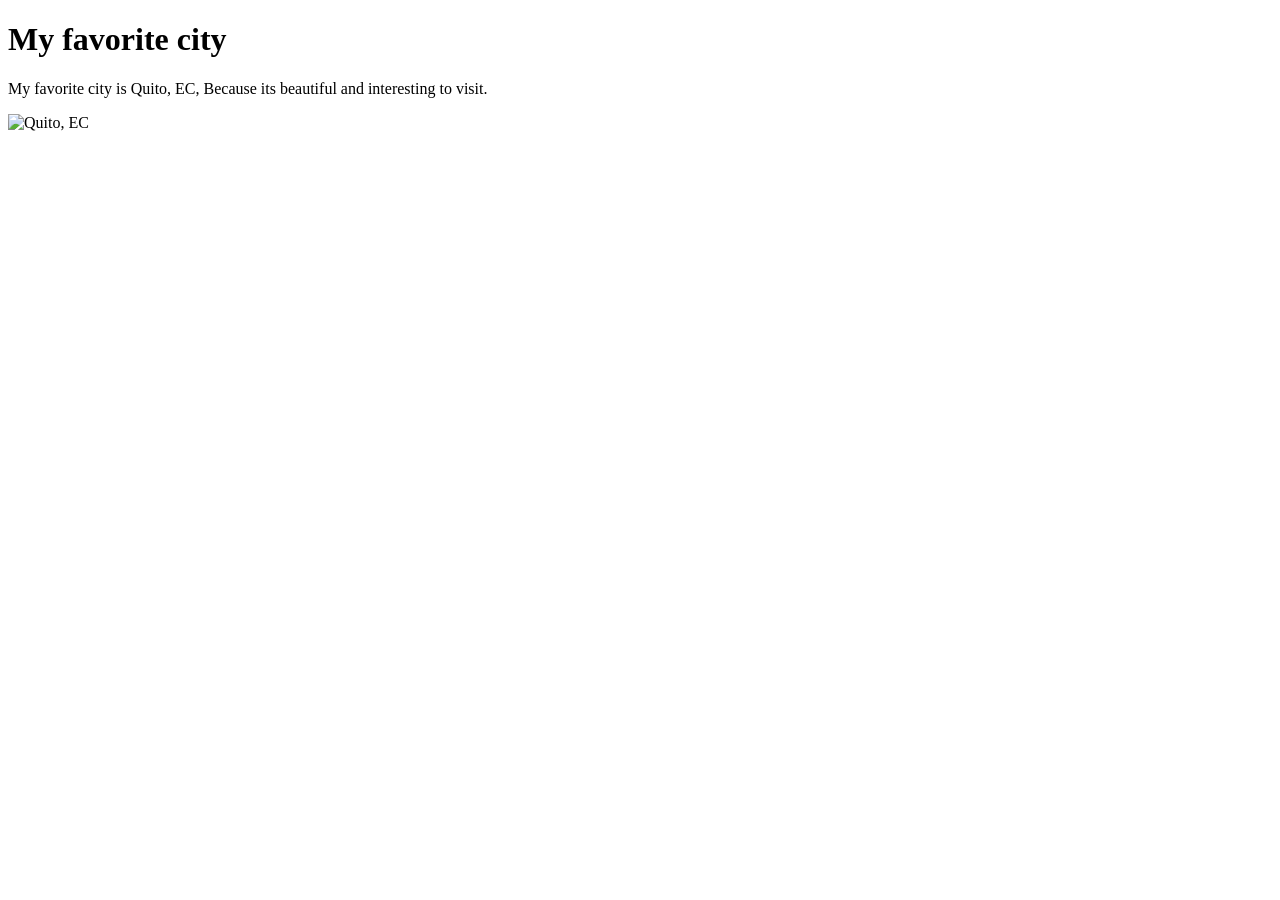
==== week01/favorite-city.html @ 392bf887 "add favorite city html" ====
<!DOCTYPE html>
<html lang="en">

<head>
    <meta charset="UTF-8">
    <meta name="viewport" content="width=device-width, initial-scale=1.0">
    <title>My favorite city - Brother Jared</title>
</head>
<h1>My favorite city</h1>
<p>My favorite city is Quito, EC, Because its beautiful and interesting to visit.</p>
<img src="https://upload.wikimedia.org/wikipedia/commons/7/79/Quito_montage.png" alt="Quito, EC">

<body>

</body>

</html>
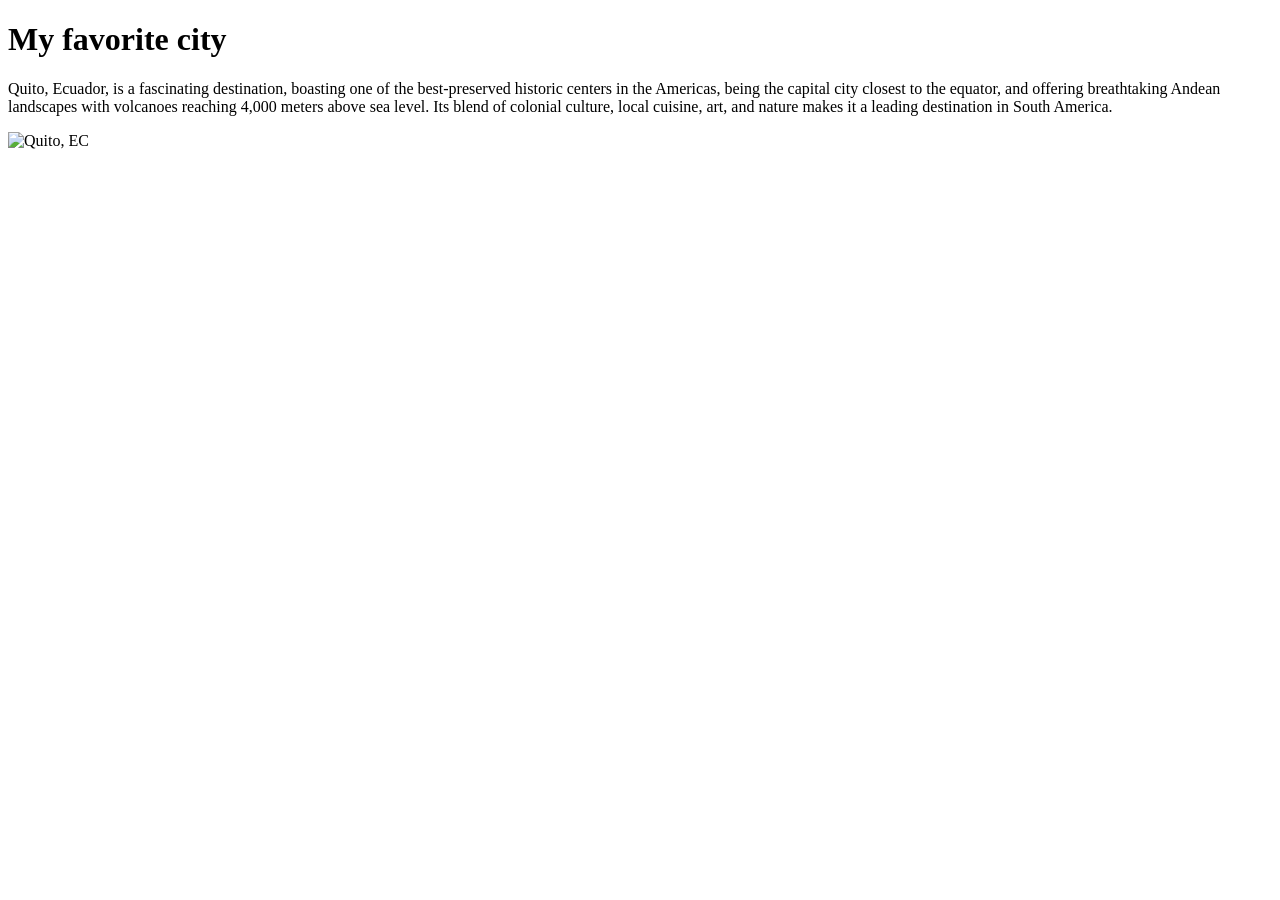
==== commit 48fa504b: "personal web" ====
--- a/week01/favorite-city.html
+++ b/week01/favorite-city.html
@@ -4,10 +4,14 @@
 <head>
     <meta charset="UTF-8">
     <meta name="viewport" content="width=device-width, initial-scale=1.0">
-    <title>My favorite city - Brother Jared</title>
+    <title>My favorite city.</title>
 </head>
 <h1>My favorite city</h1>
-<p>My favorite city is Quito, EC, Because its beautiful and interesting to visit.</p>
+<p>Quito, Ecuador, is a fascinating destination, boasting one of the best-preserved historic centers
+    in
+    the Americas, being the capital city closest to the equator, and offering breathtaking Andean
+    landscapes with volcanoes reaching 4,000 meters above sea level. Its blend of colonial culture,
+    local cuisine, art, and nature makes it a leading destination in South America.</p>
 <img src="https://upload.wikimedia.org/wikipedia/commons/7/79/Quito_montage.png" alt="Quito, EC">
 
 <body>
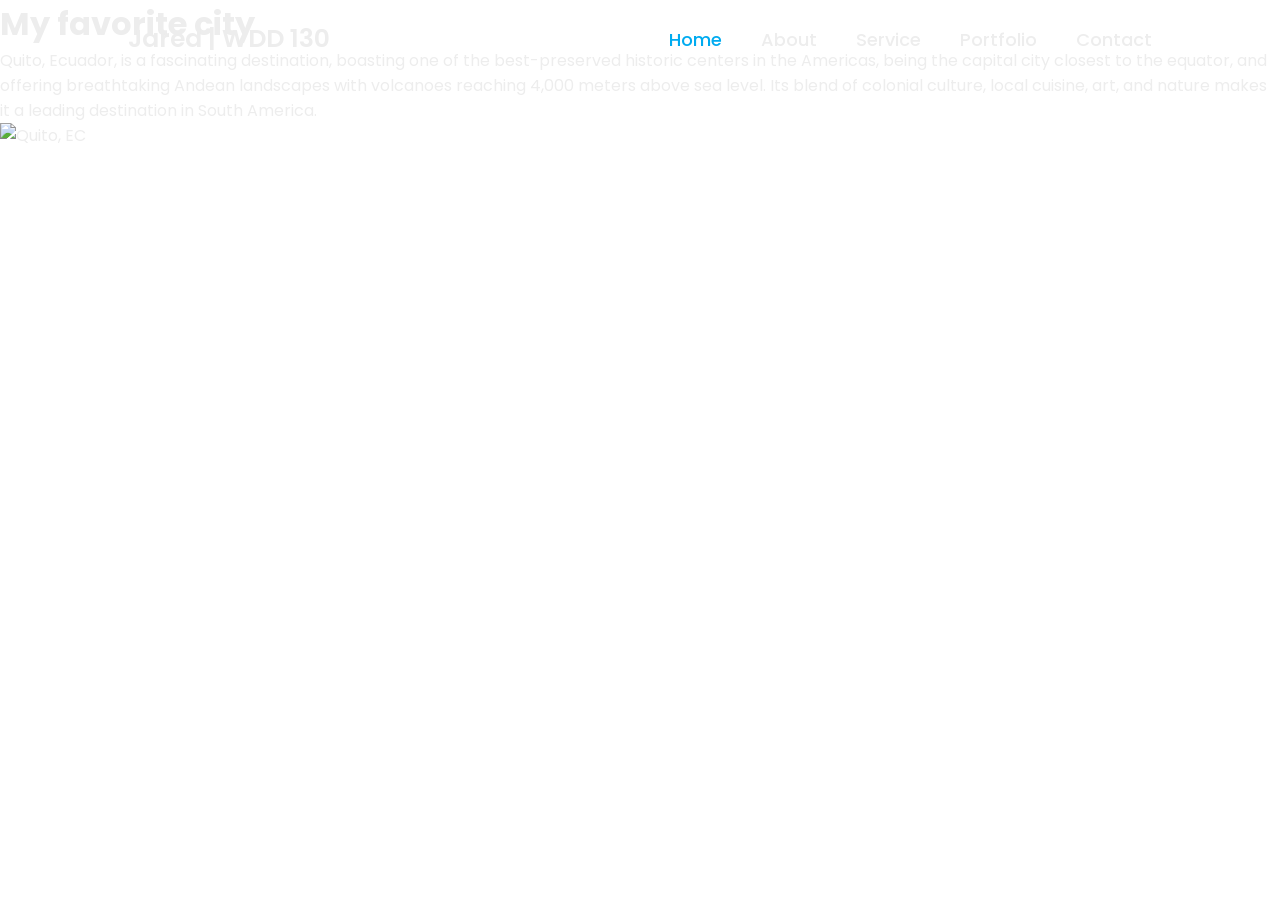
==== commit c3b91080: "Favorite" ====
--- a/week01/favorite-city.html
+++ b/week01/favorite-city.html
@@ -3,8 +3,15 @@
 
 <head>
     <meta charset="UTF-8">
+    <meta http-equiv="X-UA-Compatible" content="IE=edge">
     <meta name="viewport" content="width=device-width, initial-scale=1.0">
     <title>My favorite city.</title>
+    <link rel="stylesheet" href="style.css">
+    <link href="https://cdn.boxicons.com/3.0.8/fonts/basic/boxicons.min.css" rel="stylesheet">
+    <link href="https://cdn.boxicons.com/3.0.8/fonts/filled/boxicons-filled.min.css"
+      rel="stylesheet">
+    <link href="https://cdn.boxicons.com/3.0.8/fonts/brands/boxicons-brands.min.css"
+      rel="stylesheet">
 </head>
 <h1>My favorite city</h1>
 <p>Quito, Ecuador, is a fascinating destination, boasting one of the best-preserved historic centers
@@ -16,6 +23,17 @@
 
 <body>
 
+    <header class="header">
+        <a href="#" class="logo">Jared | WDD 130</a>
+
+        <nav class="navbar">
+            <a href="#" class="active">Home</a>
+            <a href="#">About</a>
+            <a href="#">Service</a>
+            <a href="#">Portfolio</a>
+            <a href="#">Contact</a>
+        </nav>
+
 </body>
 
 </html>
--- a/week01/style.css
+++ b/week01/style.css
@@ -0,0 +1,186 @@
+@import url('https://fonts.googleapis.com/css2?family=poppins:wght@300;400;500;600;700;800;900&display=swap');
+
+* {
+    margin: 0;
+    padding: 0;
+    box-sizing: border-box;
+    font-family: 'Poppins', sans-serif;
+}
+
+body {
+
+    color: #ededed;
+}
+
+.header {
+    position: fixed;
+    top: 0;
+    left: 0;
+    width: 100%;
+    padding: 20px 10%;
+    background: transparent;
+    display: flex;
+    justify-content: space-between;
+    align-items: center;
+    z-index: 100;
+}
+
+.logo {
+    font-size: 25px;
+    color: #ededed;
+    text-decoration: none;
+    font-weight: 600;
+}
+
+.navbar a {
+    font-size: 18px;
+    color: #ededed;
+    text-decoration: none;
+    font-weight: 500;
+    margin-left: 35px;
+    transition: .3s;
+}
+
+.navbar a:hover,
+.navbar a.active {
+    color: #00abf0;
+}
+
+.home {
+    height: 100vh;
+    background: #081b29;
+    background-size: cover;
+    background-position: center;
+    display: flex;
+    align-items: center;
+    padding: 0 10%;
+}
+
+.home-content {
+    max-width: 600px;
+}
+
+.home-content h1 {
+    font-size: 56px;
+    font-weight: 700;
+    line-height: 1.2;
+}
+
+.home-content h3 {
+    font-size: 32px;
+    font-weight: 700;
+    color: #00abf0;
+}
+
+.home-content p {
+    font-size: 16px;
+    margin: 20px 0 40px;
+}
+
+.home-content .btn-box {
+    display: flex;
+    justify-content: space-between;
+    width: 345px;
+    height: 50px;
+
+}
+
+.btn-box a {
+    position: relative;
+    display: inline-flex;
+    justify-content: center;
+    align-items: center;
+    width: 150px;
+    height: 100%;
+    background: #00abf0;
+    border: 2px solid #00abf0;
+    border-radius: 8px;
+    font-size: 19px;
+    color: #081b29;
+    text-decoration: none;
+    font-weight: 600;
+    letter-spacing: 1px;
+    z-index: 1;
+    overflow: hidden;
+    transition: .5s;
+}
+
+.btn-box a:hover {
+    color: #00abf0;
+}
+
+.btn-box a:nth-child(2) {
+    background: transparent;
+    color: #00abf0;
+}
+
+.btn-box a:nth-child(2):hover {
+    color: #081b29;
+}
+
+.btn-box a:nth-child(2)::before {
+    background: #00abf0;
+}
+
+.btn-box a::before {
+    content: '';
+    position: absolute;
+    top: 0;
+    left: 0;
+    width: 0;
+    height: 100%;
+    background: #081b29;
+    z-index: -1;
+    transition: .5s;
+}
+
+.btn-box a:hover::before {
+    width: 100%;
+
+}
+
+.home-sci {
+    position: absolute;
+    bottom: 40px;
+    width: 170px;
+    display: flex;
+    justify-content: space-between;
+}
+
+.home-sci a {
+    position: relative;
+    display: inline-flex;
+    justify-content: center;
+    align-items: center;
+    width: 40px;
+    height: 40px;
+    background: transparent;
+    border: 2px solid #00abf0;
+    border-radius: 50%;
+    font-size: 20px;
+    color: #00abf0;
+    text-decoration: none;
+    z-index: 1;
+    overflow: hidden;
+    transition: .5s;
+}
+
+.home-sci a:hover {
+    color: #081b29;
+}
+
+.home-sci a::before {
+    content: '';
+    position: absolute;
+    top: 0;
+    left: 0;
+    width: 0;
+    height: 100%;
+    background: #00abf0;
+    z-index: -1;
+    transition: .5s;
+}
+
+.home-sci a:hover::before {
+    width: 100%;
+}
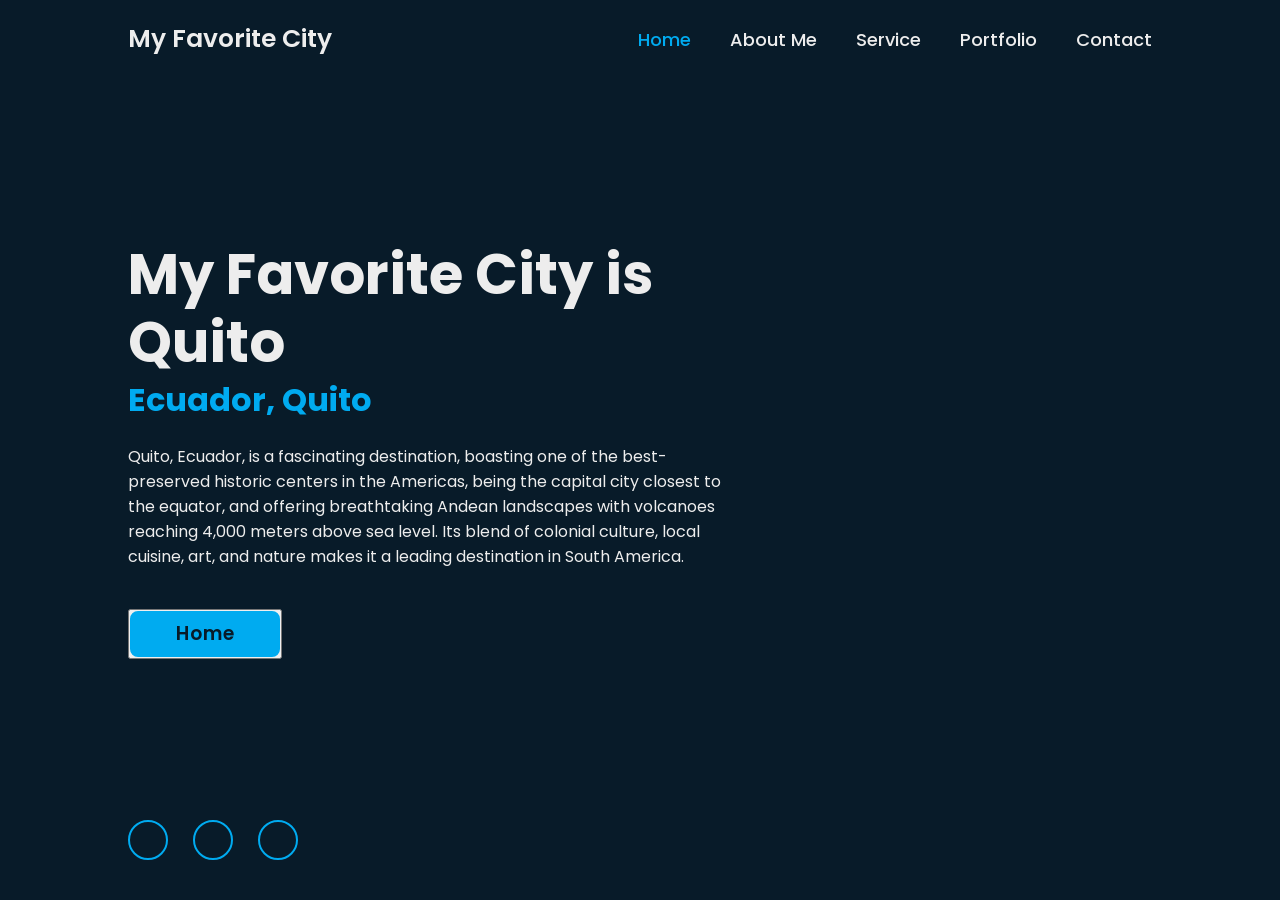
==== commit 362f6681: "favorite2" ====
--- a/week01/favorite-city.html
+++ b/week01/favorite-city.html
@@ -5,34 +5,55 @@
     <meta charset="UTF-8">
     <meta http-equiv="X-UA-Compatible" content="IE=edge">
     <meta name="viewport" content="width=device-width, initial-scale=1.0">
-    <title>My favorite city.</title>
+    <title>Jared Cardona</title>
     <link rel="stylesheet" href="style.css">
     <link href="https://cdn.boxicons.com/3.0.8/fonts/basic/boxicons.min.css" rel="stylesheet">
     <link href="https://cdn.boxicons.com/3.0.8/fonts/filled/boxicons-filled.min.css"
       rel="stylesheet">
     <link href="https://cdn.boxicons.com/3.0.8/fonts/brands/boxicons-brands.min.css"
       rel="stylesheet">
+
+
 </head>
-<h1>My favorite city</h1>
-<p>Quito, Ecuador, is a fascinating destination, boasting one of the best-preserved historic centers
-    in
-    the Americas, being the capital city closest to the equator, and offering breathtaking Andean
-    landscapes with volcanoes reaching 4,000 meters above sea level. Its blend of colonial culture,
-    local cuisine, art, and nature makes it a leading destination in South America.</p>
-<img src="https://upload.wikimedia.org/wikipedia/commons/7/79/Quito_montage.png" alt="Quito, EC">
+
 
 <body>
 
     <header class="header">
-        <a href="#" class="logo">Jared | WDD 130</a>
+        <a href="#" class="logo">My Favorite City</a>
 
         <nav class="navbar">
             <a href="#" class="active">Home</a>
-            <a href="#">About</a>
+            <a href="#">About Me</a>
             <a href="#">Service</a>
             <a href="#">Portfolio</a>
             <a href="#">Contact</a>
         </nav>
+    </header>
+
+    <section class="home">
+        <div class="home-content">
+            <h1>My Favorite City is Quito</h1>
+            <h3>Ecuador, Quito</h3>
+            <p>Quito, Ecuador, is a fascinating destination, boasting one of the best-preserved
+                historic centers
+                in the Americas, being the capital city closest to the equator, and offering
+                breathtaking Andean
+                landscapes with volcanoes reaching 4,000 meters above sea level. Its blend of
+                colonial culture,
+                local cuisine, art, and nature makes it a leading destination in South America.</p>
+            <div class="btn-box">
+                <button><a href="https://jaredcardona.github.io/wdd130/">Home</a></button>
+            </div>
+        </div>
+
+        <div class="home-sci">
+            <a href="#"><i class="bxl bx-facebook"></i></a>
+            <a href="#"><i class="bxl bx-twitter"></i></a>
+            <a href="#"><i class="bxl bx-linkedin"></i></a>
+        </div>
+
+    </section>
 
 </body>
 
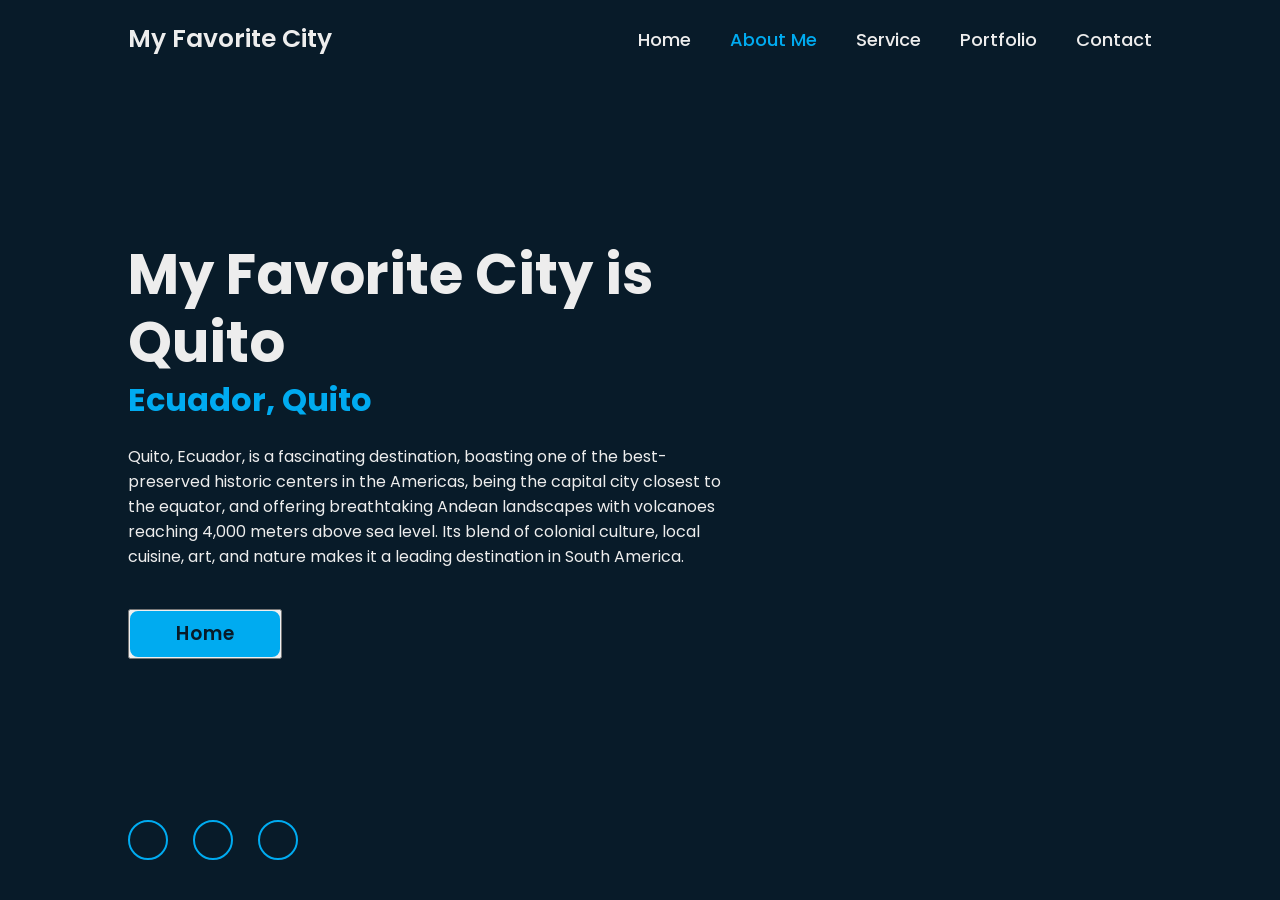
==== commit 29a5ddb6: "changes" ====
--- a/week01/favorite-city.html
+++ b/week01/favorite-city.html
@@ -23,8 +23,8 @@
         <a href="#" class="logo">My Favorite City</a>
 
         <nav class="navbar">
-            <a href="#" class="active">Home</a>
-            <a href="#">About Me</a>
+            <a href="#">Home</a>
+            <a href="#" class="active">About Me</a>
             <a href="#">Service</a>
             <a href="#">Portfolio</a>
             <a href="#">Contact</a>
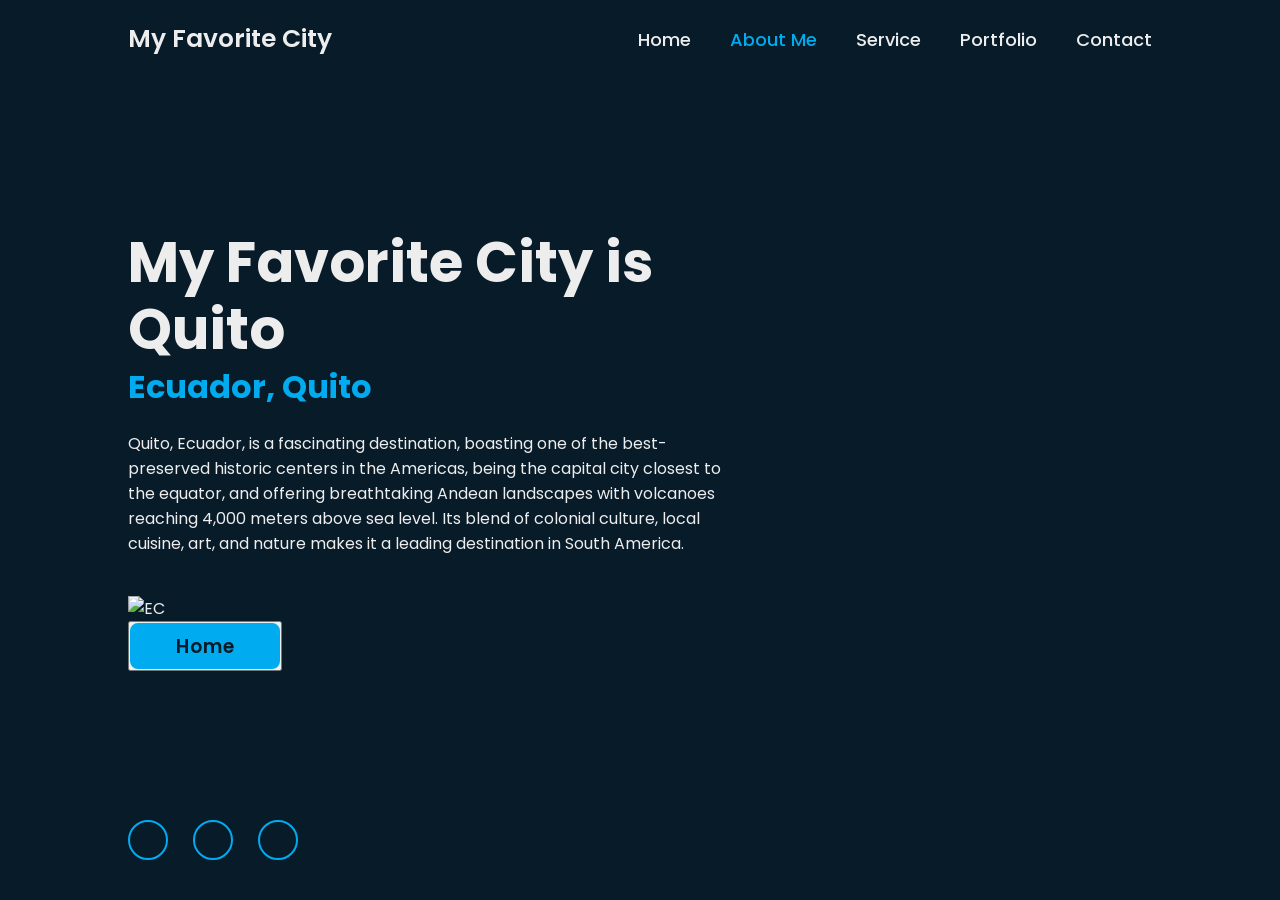
==== commit b1b1e95b: "better" ====
--- a/week01/favorite-city.html
+++ b/week01/favorite-city.html
@@ -42,6 +42,9 @@
                 landscapes with volcanoes reaching 4,000 meters above sea level. Its blend of
                 colonial culture,
                 local cuisine, art, and nature makes it a leading destination in South America.</p>
+            <img
+              src="https://upload.wikimedia.org/wikipedia/commons/thumb/7/79/Quito_montage.png/250px-Quito_montage.png"
+              alt="EC">
             <div class="btn-box">
                 <button><a href="https://jaredcardona.github.io/wdd130/">Home</a></button>
             </div>
@@ -52,7 +55,6 @@
             <a href="#"><i class="bxl bx-twitter"></i></a>
             <a href="#"><i class="bxl bx-linkedin"></i></a>
         </div>
-
     </section>
 
 </body>
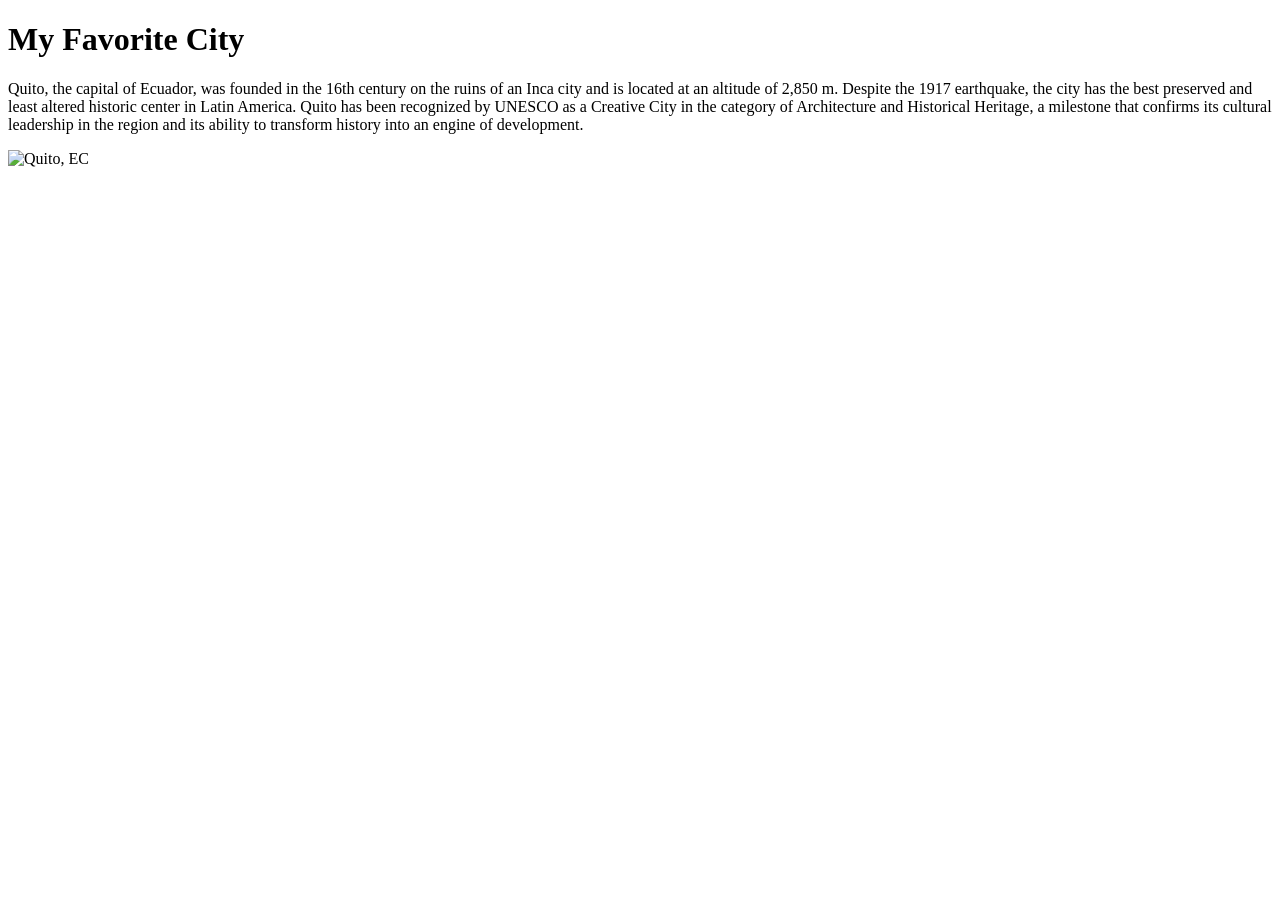
==== commit 4ae5051f: "favorite-city" ====
--- a/week01/favorite-city.html
+++ b/week01/favorite-city.html
@@ -3,60 +3,23 @@
 
 <head>
     <meta charset="UTF-8">
-    <meta http-equiv="X-UA-Compatible" content="IE=edge">
     <meta name="viewport" content="width=device-width, initial-scale=1.0">
-    <title>Jared Cardona</title>
-    <link rel="stylesheet" href="style.css">
-    <link href="https://cdn.boxicons.com/3.0.8/fonts/basic/boxicons.min.css" rel="stylesheet">
-    <link href="https://cdn.boxicons.com/3.0.8/fonts/filled/boxicons-filled.min.css"
-      rel="stylesheet">
-    <link href="https://cdn.boxicons.com/3.0.8/fonts/brands/boxicons-brands.min.css"
-      rel="stylesheet">
-
-
+    <title>My Favorite City - Jared Cardona</title>
 </head>
 
-
 <body>
-
-    <header class="header">
-        <a href="#" class="logo">My Favorite City</a>
-
-        <nav class="navbar">
-            <a href="#">Home</a>
-            <a href="#" class="active">About Me</a>
-            <a href="#">Service</a>
-            <a href="#">Portfolio</a>
-            <a href="#">Contact</a>
-        </nav>
-    </header>
-
-    <section class="home">
-        <div class="home-content">
-            <h1>My Favorite City is Quito</h1>
-            <h3>Ecuador, Quito</h3>
-            <p>Quito, Ecuador, is a fascinating destination, boasting one of the best-preserved
-                historic centers
-                in the Americas, being the capital city closest to the equator, and offering
-                breathtaking Andean
-                landscapes with volcanoes reaching 4,000 meters above sea level. Its blend of
-                colonial culture,
-                local cuisine, art, and nature makes it a leading destination in South America.</p>
-            <img
-              src="https://upload.wikimedia.org/wikipedia/commons/thumb/7/79/Quito_montage.png/250px-Quito_montage.png"
-              alt="EC">
-            <div class="btn-box">
-                <button><a href="https://jaredcardona.github.io/wdd130/">Home</a></button>
-            </div>
-        </div>
-
-        <div class="home-sci">
-            <a href="#"><i class="bxl bx-facebook"></i></a>
-            <a href="#"><i class="bxl bx-twitter"></i></a>
-            <a href="#"><i class="bxl bx-linkedin"></i></a>
-        </div>
-    </section>
-
-</body>
+    <h1>My Favorite City</h1>
+    <p>Quito, the capital of Ecuador, was founded in the 16th century on the ruins of an Inca city
+        and is
+        located at an altitude of 2,850 m. Despite the 1917 earthquake, the city has the best
+        preserved and
+        least altered historic center in Latin America. Quito has been recognized by UNESCO as a
+        Creative City in the category of Architecture and
+        Historical Heritage, a milestone that confirms its cultural leadership in the region and its
+        ability
+        to transform history into an engine of development.</p>
+    <img
+      src="https://upload.wikimedia.org/wikipedia/commons/thumb/7/79/Quito_montage.png/250px-Quito_montage.png"
+      alt="Quito, EC" ; </body>
 
 </html>
